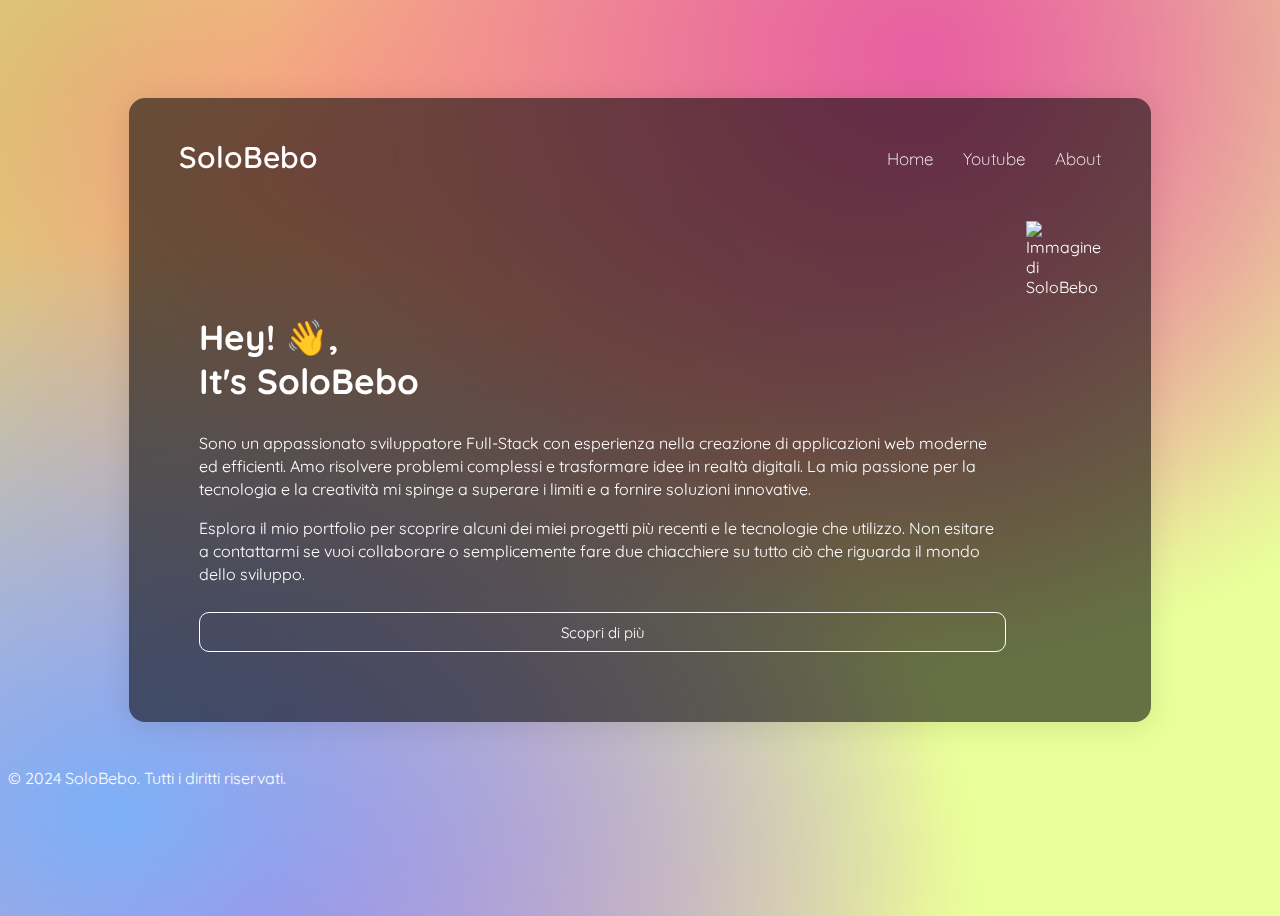
==== about.html @ 4ae94b3c "mera" ====
<!DOCTYPE html>
<html lang="it">

<head>
    <meta charset="UTF-8">
    <meta name="viewport" content="width=device-width, initial-scale=1.0">
    <link rel="stylesheet" href="stile.css">
    <title>Solo PortFolio || SoloBebo</title>
</head>

<body>

    <div class="container">
        <div class="glass-container">
            <nav class="navbar">
                <div class="logo"><a href="#">SoloBebo</a></div>
                <ul class="nav-links">
                    <li class="nav-link"><a href="#">Home</a></li>
                    <li class="nav-link"><a href="#">Youtube</a></li>
                    <li class="nav-link"><a href="#">About</a></li>
                </ul>
            </nav>
            <div class="content">
                <div class="main">
                    <h2>Hey! 👋,<br>It's SoloBebo</h2>
                    <p>
                        Sono un appassionato sviluppatore Full-Stack con esperienza nella creazione di applicazioni web moderne ed efficienti. Amo risolvere problemi complessi e trasformare idee in realtà digitali. La mia passione per la tecnologia e la creatività mi spinge a superare i limiti e a fornire soluzioni innovative.
                    </p>
                    <p>
                        Esplora il mio portfolio per scoprire alcuni dei miei progetti più recenti e le tecnologie che utilizzo. Non esitare a contattarmi se vuoi collaborare o semplicemente fare due chiacchiere su tutto ciò che riguarda il mondo dello sviluppo.
                    </p>
                    <button>Scopri di più</button> 
                </div>
                <div class="image-wrapper">
                    <img src="razzo.png" alt="Immagine di SoloBebo">
                </div>
            </div>
        </div>
    </div>
    <footer>
        <p>&copy; 2024 SoloBebo. Tutti i diritti riservati.</p>
    </footer>

</body>

</html>
---- stile.css ----
@import url('https://fonts.googleapis.com/css2?family=Quicksand:wght@300;400;500;600;700&display=swap');

*{
    font-family: 'Quicksand', sans-serif;
}

a{
    text-decoration: none;
    color: #fff;
}

body{
    color: #fff;
    background-color: #e9ff99;
    background-image:
        radial-gradient(at 9% 89%, hsla(215, 90%, 73%, 1) 0px, transparent 50%),
        radial-gradient(at 72% 6%, hsla(331, 74%, 64%, 1) 0px, transparent 50%),
        radial-gradient(at 24% 19%, hsla(14, 90%, 74%, 1) 0px, transparent 50%),
        radial-gradient(at 65% 6%, hsla(6, 79%, 76%, 1) 0px, transparent 50%),
        radial-gradient(at 20% 98%, hsla(316, 72%, 64%, 1) 0px, transparent 50%),
        radial-gradient(at 44% 9%, hsla(40, 96%, 77%, 1) 0px, transparent 50%),
        radial-gradient(at 10% 9%, hsla(76, 65%, 63%, 1) 0px, transparent 50%);
    min-height: 100vh;
}

.container{
    display: flex;
    justify-content: center;
}

.glass-container{
    display: block;
    max-width: 72vw;
    margin-top: 10vh;
    margin-bottom: 30px;
    background: rgba(0, 0, 0, 0.56);
    padding: 50px;
    border-radius: 16px;
    box-shadow: 0 4px 30px rgba(0, 0, 0, 0.1);
    backdrop-filter: blur(11.6px);
    -webkit-backdrop-filter: blur(11.6px);
}

.logo{
    display: inline-block;
    font-size: 30px;
    font-weight: 600;
    margin-top: -10px;
}

ul.nav-links{
    margin: 0;
    float: right;
    display: flex;
    list-style: none;
}

li.nav-link{
    display: inline-block;
    margin-left: 30px;
    font-size: 17px;
    font-weight: 300;
}

.content{
    display: flex;
    width: 100%;
}

.main{
    margin-top: 10vh;
    display: inline-block;
    padding: 20px;
}

.main h2{
    font-size: 35px;
}

.main p{
    font-size: 16px;
    line-height: 23px;
}

button{
    margin-top: 10px;
    width: 100%;
    height: 40px;
    font-size: 15px;
    color: #fff;
    background-color: transparent;
    border: 1px solid #fff;
    border-radius: 10px;
    cursor: pointer;
    transition: all 0.3s ease;
}

button:hover{
    border-color: #2668db;
    background-color: #2668db;
}

.image-wrapper{
    display: flex;
    margin-top: 5vh;
    position: relative;
}

.image-wrapper img{
    max-width: 500px;
}

.attrebute{
    position: absolute;
    bottom: 20px;
    right: 0;
    font-size: 12px;
}

@media screen and (max-width: 1075px) {
    .content{
        flex-direction: column;
    }
}

@media screen and (max-width: 720px) {
    .logo{
        font-size: 22px;
    }
    li.nav-link{
        font-size: 13px;
    }
    .main h2{
        font-size: 28px;
    }
    .main p{
        font-size: 15px;
    }
    button{
        font-size: 13px;
    }
    .image-wrapper img{
        max-width: 400px;
    }
}
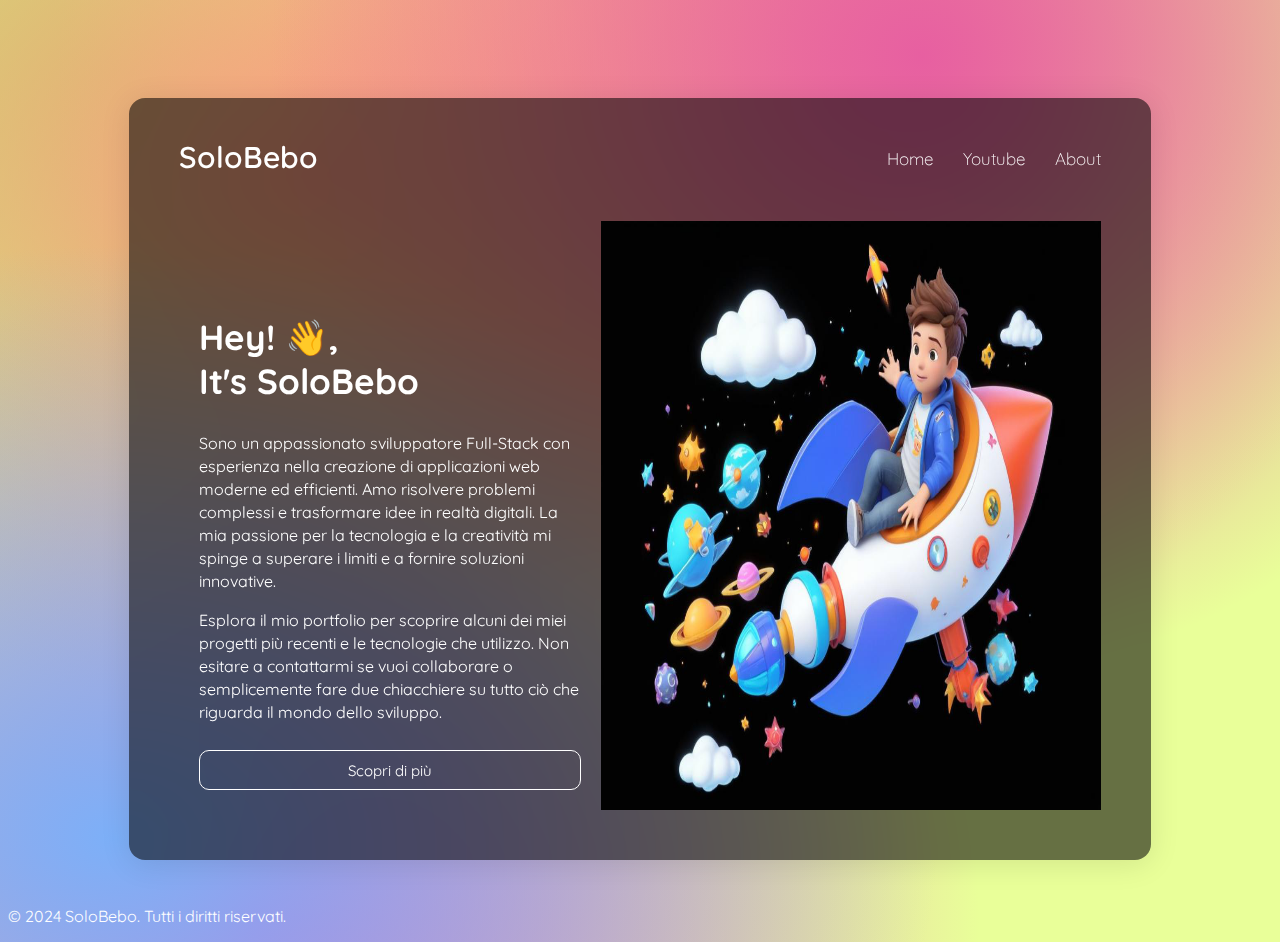
==== commit 14e25101: "Update about.html" ====
--- a/about.html
+++ b/about.html
@@ -32,7 +32,7 @@
                     <button>Scopri di più</button> 
                 </div>
                 <div class="image-wrapper">
-                    <img src="razzo.png" alt="Immagine di SoloBebo">
+                    <img src="assets/razzo.png" alt="Immagine di SoloBebo">
                 </div>
             </div>
         </div>
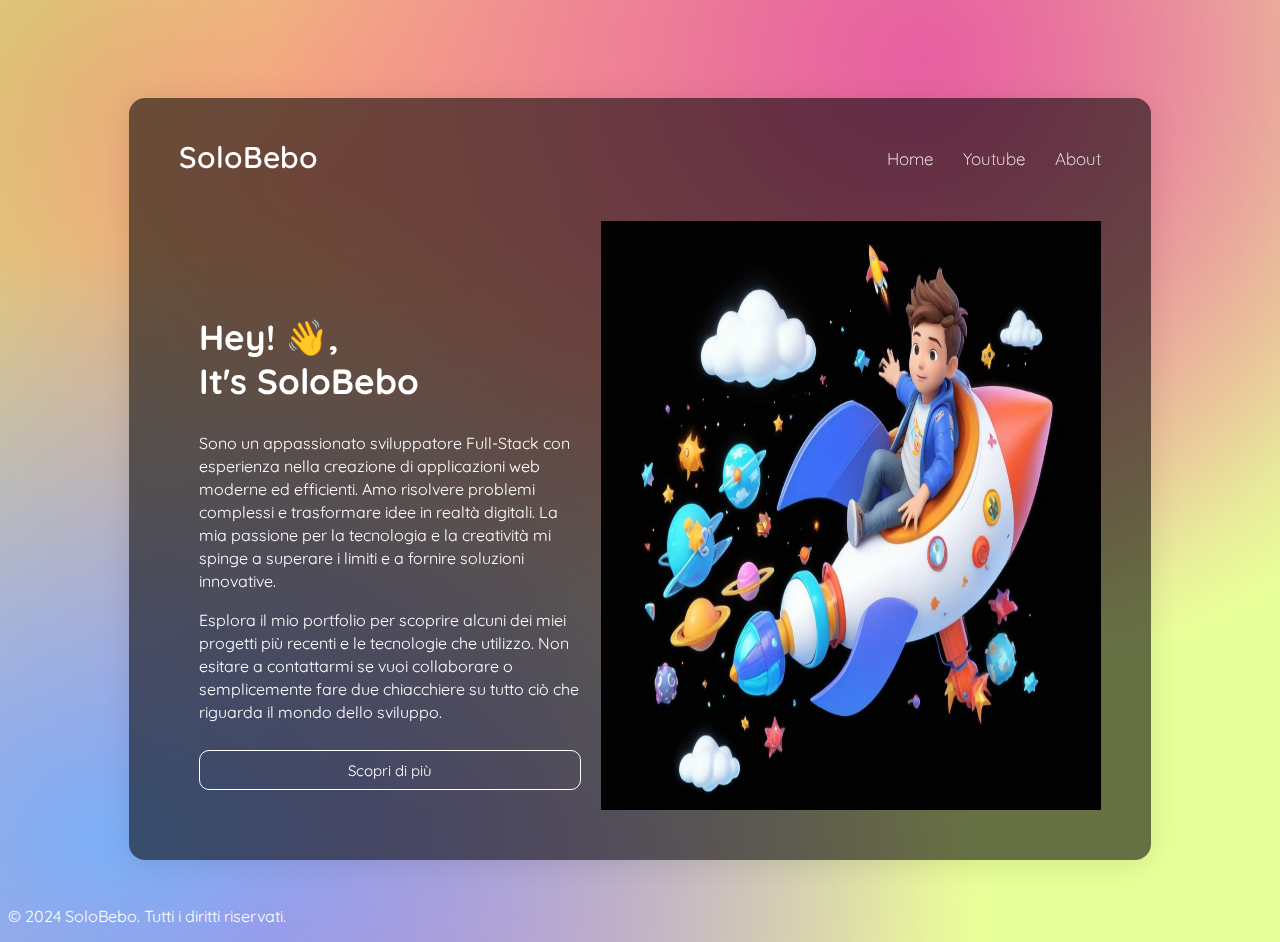
==== commit 2d1b4fd6: "Update about.html" ====
--- a/about.html
+++ b/about.html
@@ -29,10 +29,10 @@
                     <p>
                         Esplora il mio portfolio per scoprire alcuni dei miei progetti più recenti e le tecnologie che utilizzo. Non esitare a contattarmi se vuoi collaborare o semplicemente fare due chiacchiere su tutto ciò che riguarda il mondo dello sviluppo.
                     </p>
-                    <button>Scopri di più</button> 
+                    <button><a href="https://astronave.vercel.app/">Scopri di più</a></button> 
                 </div>
                 <div class="image-wrapper">
-                    <img src="assets/razzo.png" alt="Immagine di SoloBebo">
+                    <img src="assets/razzo.jpeg" alt="Immagine di SoloBebo">
                 </div>
             </div>
         </div>
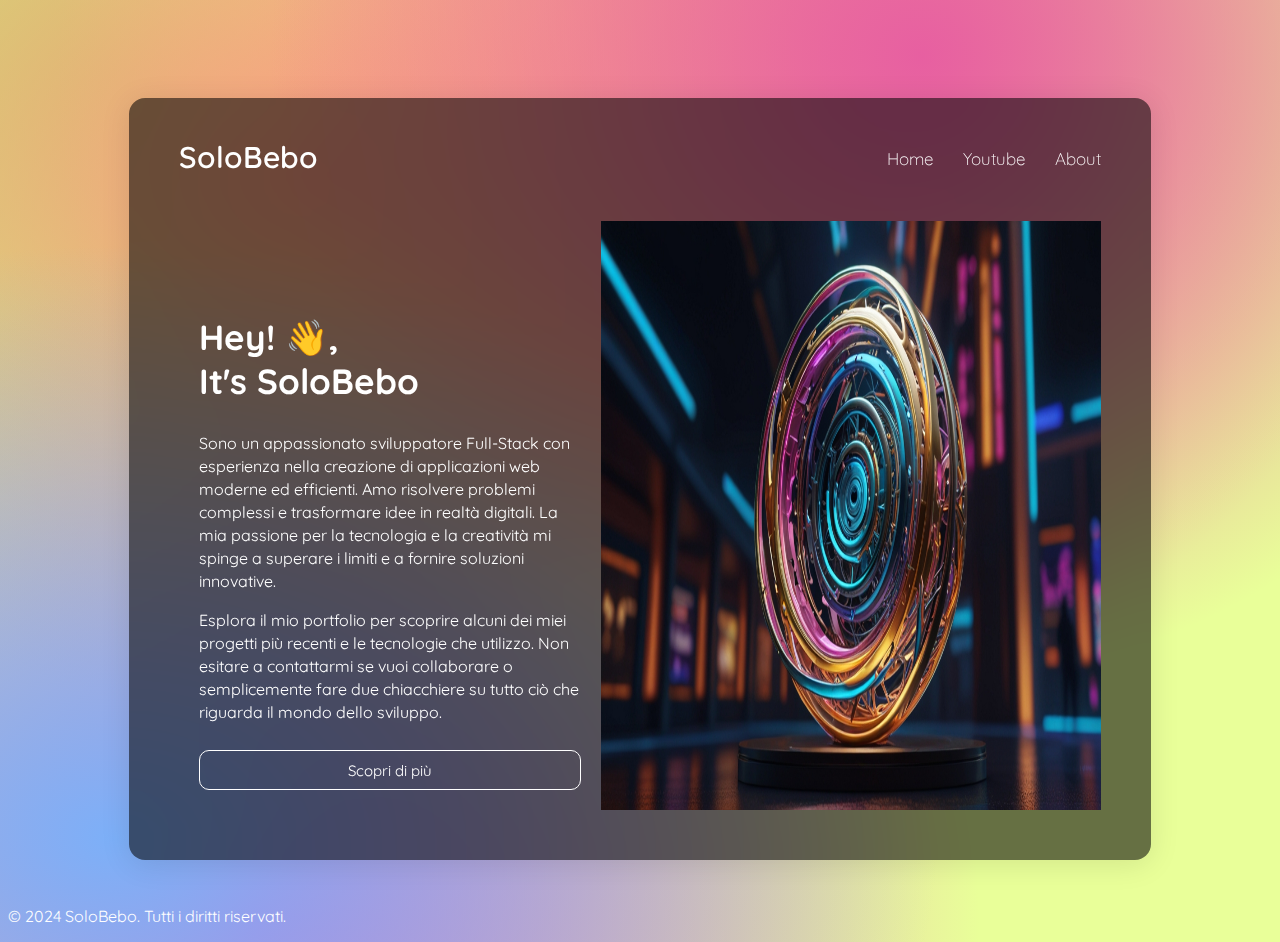
==== commit ecec586f: "cambio foto" ====
--- a/about.html
+++ b/about.html
@@ -32,15 +32,16 @@
                     <button><a href="https://astronave.vercel.app/">Scopri di più</a></button> 
                 </div>
                 <div class="image-wrapper">
-                    <img src="assets/razzo.jpeg" alt="Immagine di SoloBebo">
+                    <img src="assets/about.jpg" alt="Immagine di SoloBebo">
                 </div>
             </div>
         </div>
     </div>
+</body>
     <footer>
         <p>&copy; 2024 SoloBebo. Tutti i diritti riservati.</p>
     </footer>
 
-</body>
+
 
 </html>
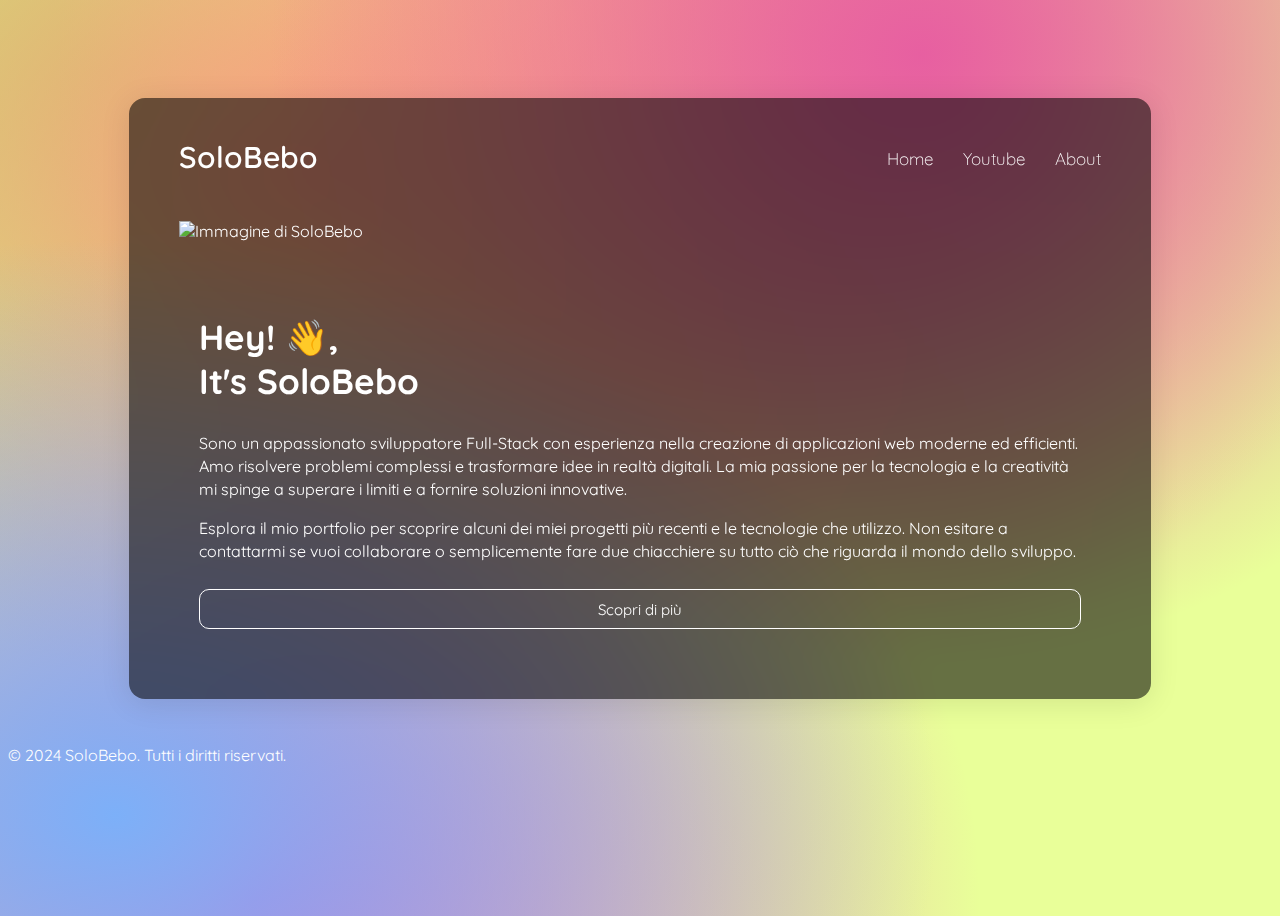
==== commit 408c8bcc: "aggiuntine" ====
--- a/about.html
+++ b/about.html
@@ -32,7 +32,7 @@
                     <button><a href="https://astronave.vercel.app/">Scopri di più</a></button> 
                 </div>
                 <div class="image-wrapper">
-                    <img src="assets/about.jpg" alt="Immagine di SoloBebo">
+                    <img src="assets/slingshot.jpg" alt="Immagine di SoloBebo">
                 </div>
             </div>
         </div>
--- a/stile.css
+++ b/stile.css
@@ -103,11 +103,12 @@
 .image-wrapper{
     display: flex;
     margin-top: 5vh;
-    position: relative;
+    position: fixed;
 }
 
 .image-wrapper img{
-    max-width: 500px;
+    max-width: 100%;
+    max-height: 100%;
 }
 
 .attrebute{
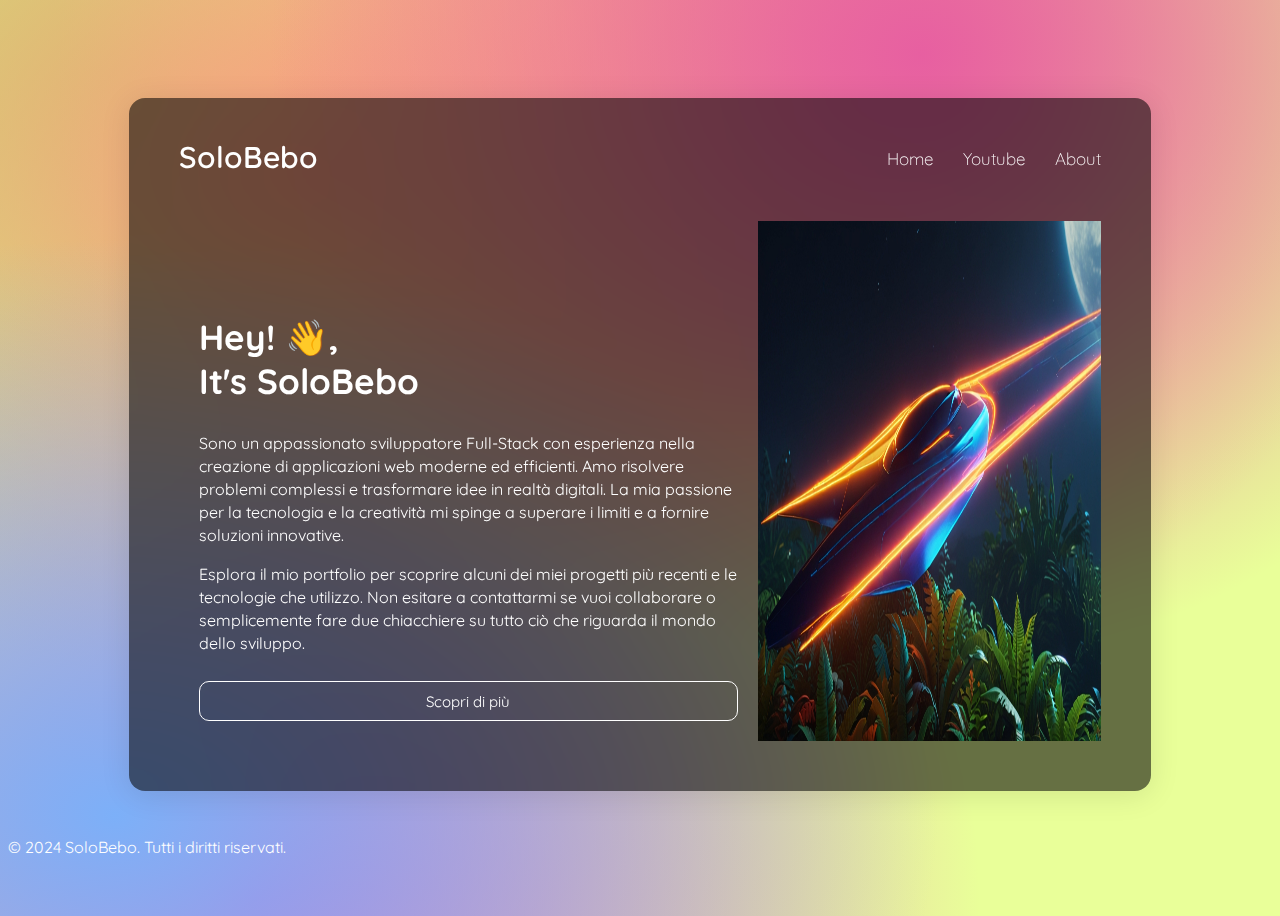
==== commit 75346e56: "Update about.html" ====
--- a/about.html
+++ b/about.html
@@ -29,7 +29,9 @@
                     <p>
                         Esplora il mio portfolio per scoprire alcuni dei miei progetti più recenti e le tecnologie che utilizzo. Non esitare a contattarmi se vuoi collaborare o semplicemente fare due chiacchiere su tutto ciò che riguarda il mondo dello sviluppo.
                     </p>
-                    <button><a href="https://astronave.vercel.app/">Scopri di più</a></button> 
+                    <button>
+                        <a href="https://astronave.vercel.app/">Scopri di più</a>
+                    </button>                    
                 </div>
                 <div class="image-wrapper">
                     <img src="assets/slingshot.jpg" alt="Immagine di SoloBebo">
--- a/stile.css
+++ b/stile.css
@@ -103,7 +103,7 @@
 .image-wrapper{
     display: flex;
     margin-top: 5vh;
-    position: fixed;
+    position: relative;
 }
 
 .image-wrapper img{
